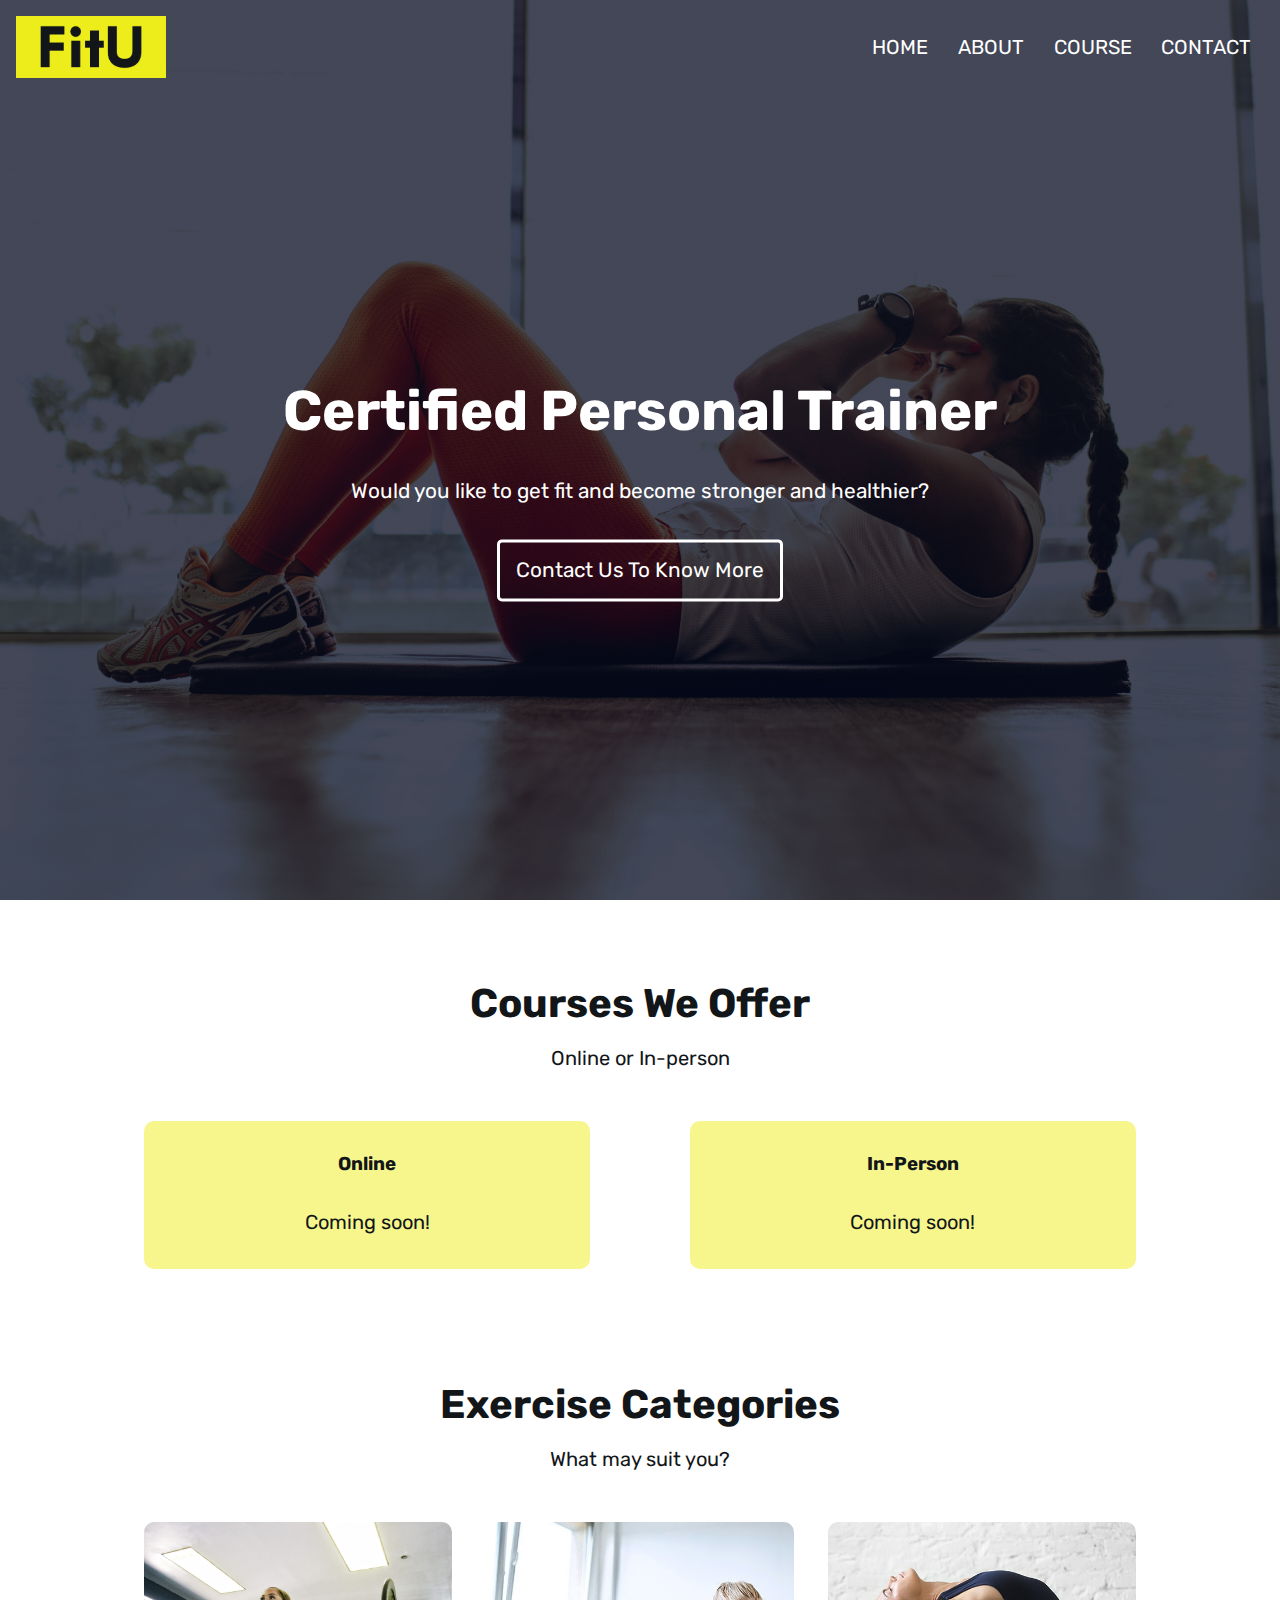
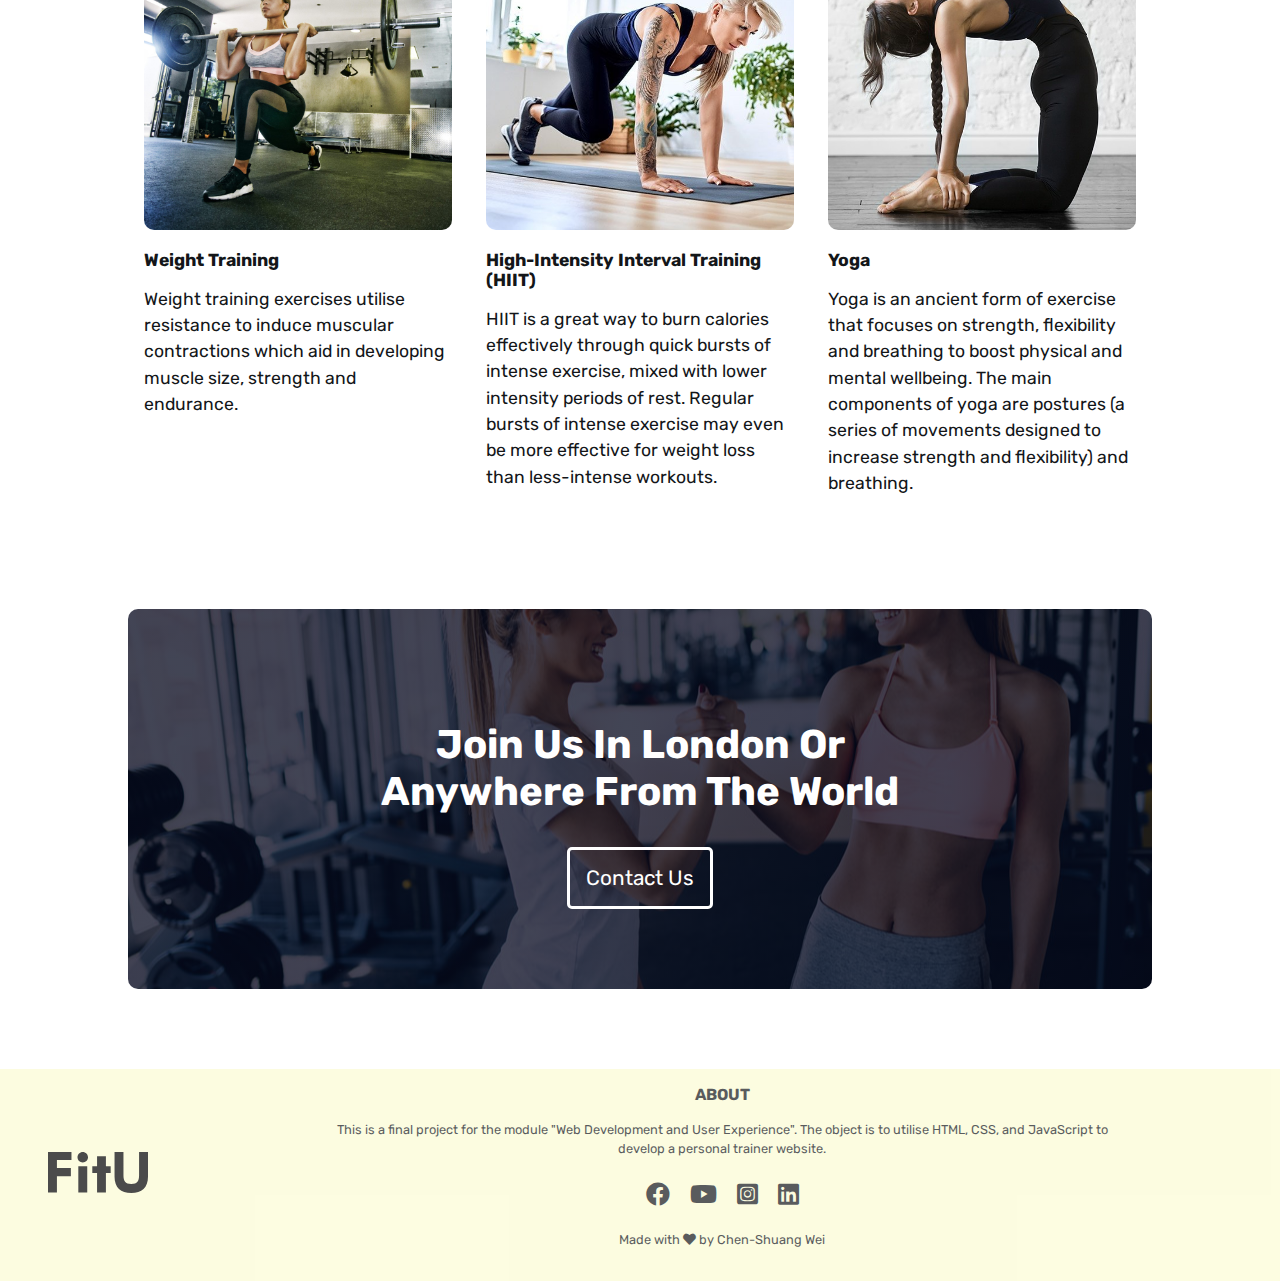
==== index.html @ 9a6e27dc "first commit" ====
<!-- https://www.youtube.com/watch?v=oYRda7UtuhA -->
<!DOCTYPE html>
<html lang="en">
  <head>
    <meta charset="UTF-8" />
    <meta http-equiv="X-UA-Compatible" content="IE=edge" />
    <meta name="viewport" content="width=device-width, initial-scale=1.0" />
    <link rel="stylesheet" href="./styles/styles_g.css" />
    <link rel="preconnect" href="https://fonts.gstatic.com" />
    <link
      href="https://fonts.googleapis.com/css2?family=Rubik:ital,wght@0,300;0,400;0,500;0,600;0,700;1,300;1,400;1,500;1,600;1,700&display=swap"
      rel="stylesheet"
    />
    <link
      href="https://fonts.googleapis.com/icon?family=Material+Icons"
      rel="stylesheet"
    />
    <link
      rel="stylesheet"
      href="https://use.fontawesome.com/releases/v5.15.3/css/all.css"
    />

    <title>Fitness</title>
  </head>
  <body>
    <!------ landing page (header) ------>
    <header classs="banner">
      <nav class="navbar">
        <a href="./index.html"><img src="./images/logo.png" alt="logo" /></a>
        <div class="nav-links" id="navLinks">
          <!-- close menu in samll screen -->
          <span class="material-icons close" onclick="hideMenu()"> close </span>
          <ul>
            <li><a href="./index.html">HOME</a></li>
            <li><a href="./about.html">ABOUT</a></li>
            <li><a href="./course.html">COURSE</a></li>
            <li><a href="./contact.html">CONTACT</a></li>
          </ul>
        </div>
        <!-- show menu burger in samll screen -->
        <span class="material-icons menu" onclick="showMenu()">menu</span>
      </nav>
      <div class="intro">
        <h1 id="intro">Certified Personal Trainer</h1>
        <p id="intro">
          Would you like to get fit and become stronger and healthier?
        </p>
        <a href="./contact.html" class="main-btn">Contact Us To Know More</a>
      </div>
    </header>
    <main>
      <!------ course ------>
      <section class="course">
        <h2>Courses We Offer</h2>
        <p>Online or In-person</p>
        <div class="row">
          <div class="course-col">
            <h3>Online</h3>
            <p>Coming soon!</p>
          </div>
          <div class="course-col">
            <h3>In-Person</h3>
            <p>Coming soon!</p>
          </div>
        </div>
      </section>
      <!------ exercise ------>
      <section class="exercise">
        <h2>Exercise Categories</h2>
        <p>What may suit you?</p>
        <div class="row exercise-row">
          <div class="exercise-col">
            <img src="./images/weight_training.jpg" alt="weight-training" />
            <!-- <div class="layer"> -->
            <h3>Weight Training</h3>
            <!-- </div> -->
            <p>
              Weight training exercises utilise resistance to induce muscular
              contractions which aid in developing muscle size, strength and
              endurance.
            </p>
            <!-- https://www.stgeorges.nhs.uk/wp-content/uploads/2020/11/THE_MUT_01.pdf -->
          </div>
          <div class="exercise-col">
            <img src="./images/hiit.jpg" alt="hiit" />
            <!-- <div class="layer"> -->
            <h3>High-Intensity Interval Training (HIIT)</h3>
            <!-- </div> -->
            <p>
              HIIT is a great way to burn calories effectively through quick
              bursts of intense exercise, mixed with lower intensity periods of
              rest. Regular bursts of intense exercise may even be more
              effective for weight loss than less-intense workouts.
            </p>
            <!-- https://www.livewelldorset.co.uk/articles/nhs-introduction-to-hiit-workouts/ -->
          </div>
          <div class="exercise-col">
            <img src="./images/yoga.jpg" alt="yoga" />
            <!-- <div class="layer"> -->
            <h3>Yoga</h3>
            <!-- </div> -->
            <p>
              Yoga is an ancient form of exercise that focuses on strength,
              flexibility and breathing to boost physical and mental wellbeing.
              The main components of yoga are postures (a series of movements
              designed to increase strength and flexibility) and breathing.
            </p>
            <!-- https://www.nhs.uk/live-well/exercise/guide-to-yoga/ -->
          </div>
        </div>
      </section>
      <!------ contact ------>
      <section class="contact">
        <h2>Join Us In London Or<br />Anywhere From The World</h2>
        <a href="./contact.html" class="main-btn">Contact Us</a>
      </section>
    </main>
    <!------ footer ------>
    <footer class="site-footer">
      <div class="row">
        <div class="footer-col">
          <img
            src="./images/default-monochrome-black.svg"
            alt="footer-logo"
            height="87"
            width="100"
          />
        </div>
        <div class="footer-col footer-col-about">
          <h4>ABOUT</h4>
          <p>
            This is a final project for the module "Web Development and User
            Experience". The object is to utilise HTML, CSS, and JavaScript to
            develop a personal trainer website.
          </p>
          <div class="social-media">
            <i class="fab fa-facebook"></i>
            <i class="fab fa-youtube"></i>
            <i class="fab fa-instagram-square"></i>
            <i class="fab fa-linkedin"></i>
          </div>
          <p>Made with <i class="fas fa-heart"></i> by Chen-Shuang Wei</p>
        </div>
      </div>
    </footer>
    <script src="./scripts/script_g.js"></script>
  </body>
</html>
---- styles/styles_g.css ----
/* applicable for all html elements  */
* {
  margin: 0;
  padding: 0;
  font-family: "Rubik", sans-serif;
  color: #131619;
}

/*------ landing page ------*/
/* add banner (background image) */
header {
  min-height: 100vh;
  width: 100%;
  background-image: linear-gradient(rgba(4, 9, 30, 0.75), rgba(4, 9, 30, 0.75)),
    url(../images/banner.jpg);
  background-position: center;
  background-size: cover;
  position: relative;
}

nav {
  display: flex;
  padding: 1rem;
  justify-content: space-between;
  align-items: center;
}

nav img {
  width: 150px;
}

.nav-links {
  flex: 1;
  text-align: right;
}

.nav-links ul li {
  list-style: none; /* remove bullet points */
  display: inline-block; /* horizontal */
  padding: 0.8rem;
  position: relative;
}

.nav-links ul li a {
  color: white;
  text-decoration: none; /* remove underline */
  font-size: 1.25rem;
}

/* nav bar hover effect: display underline */
.nav-links ul li::after {
  content: "";
  width: 0%;
  height: 4px;
  background-color: #eded1b;
  display: block;
  margin: auto;
}

.nav-links ul li:hover::after {
  width: 100%;
  /* width: max-content; */
}

.intro {
  /*put the intro text in the center of div */
  width: 90%;
  color: white;
  position: absolute;
  top: 50%;
  left: 50%;
  transform: translate(-50%, -50%);
  text-align: center;
  margin-top: 2.5rem;
}
#intro {
  color: white;
}

.intro h1 {
  font-size: 3.5rem;
}

.intro p {
  margin: 1rem;
  font-size: 1.3rem;
  padding: 1rem;
}

.main-btn {
  display: inline-block;
  text-decoration: none;
  color: white;
  border: 3px solid white;
  padding: 1rem;
  font-size: 1.3rem;
  background-color: transparent;
  position: relative;
  cursor: pointer;
  border-radius: 5px;
}

.main-btn:hover {
  border: 3px solid #eded1b;
  background-color: #eded1b;
  color: #131619;
  font-weight: 600;
  transition: 0.3s;
}

nav .material-icons {
  /* no menu icons when in big screen */
  display: none;
}

/*------ course ------*/
.course {
  width: 80%;
  margin: auto;
  text-align: center;
  padding-top: 5rem;
}

h2 {
  font-size: 2.5rem;
  color: #131619;
}

p {
  font-size: 1.25rem;
  color: #131619;
  padding: 1rem;
  line-height: 1.5;
}

.row {
  padding: 1rem;
  display: flex;
  justify-content: space-between;
  align-items: center;
}

.exercise-row {
  align-items: flex-start;
}

.course-col {
  flex-basis: 45%;
  background-color: #eded1b80;
  border-radius: 10px;
  padding: 1rem;
  margin: 1rem 0;
  box-sizing: border-box;
  transition: 0.5s;
}

.course-col:hover {
  box-shadow: 0 0 20px 0 #13161950;
}

h3 {
  padding: 1rem;
}

/*------ exercise ------*/
.exercise {
  width: 80%;
  margin: auto;
  text-align: center;
  padding-top: 5rem;
}

.exercise-col {
  flex-basis: 31%;
  border-radius: 10px;
  margin: 1rem 0;
  text-align: left;
  /* position: relative;
  overflow: hidden; */
}

.exercise-col img {
  width: 100%;
  border-radius: 10px;
}

.exercise-col p {
  padding: 0;
  font-size: 1.1rem;
}

.exercise-col h3 {
  padding: 1rem 0;
  font-size: 1.1rem;
}

/*------ contact ------*/
.contact {
  margin: 5rem auto;
  width: 80%;
  background-image: linear-gradient(rgba(4, 9, 30, 0.75), rgba(4, 9, 30, 0.75)),
    url(../images/contact.jpg);
  background-position: center;
  background-size: cover;
  border-radius: 10px;
  text-align: center;
  padding: 5rem 0;
}

.contact h2 {
  color: white;
  margin: 1rem;
  padding: 1rem;
}

/*------ footer ------*/
.site-footer {
  width: 100%;
  text-align: center;
  margin-top: 1rem;
  background-color: #eded1b30;
  opacity: 0.7;
}
.footer-col {
  margin: 0 2rem;
}

.footer-col-about {
  padding: 0 100px;
}

.site-footer p {
  font-size: 0.8rem;
}

.social-media .fab {
  font-size: 1.5rem;
  cursor: pointer;
  margin: 0 0.5rem;
  padding: 0.5rem 0;
}

/* Screen Sizes 700px and less */
@media (max-width: 700px) {
  .intro h1 {
    font-size: 2rem;
  }
  .intro p {
    margin: 0.8rem;
    font-size: 1rem;
    padding: 0.8rem;
  }
  .main-btn {
    padding: 0.8rem;
    font-size: 1rem;
  }
  .nav-links {
    position: fixed;
    background-color: #eded1b;
    height: 100vh;
    width: 150px;
    top: 0;
    right: -150px; /* menu hidden */
    z-index: 2;
    color: #131619;
    transition: 1s;
  }
  .nav-links ul li {
    display: block;
    padding: 0.5rem;
  }
  .nav-links ul li a {
    color: #131619;
    font-size: 1rem;
  }
  .nav-links ul li::after {
    height: 3px;
    background-color: #9370db;
  }
  nav .material-icons {
    display: inline-block;
    color: #131619;
    margin: 1rem;
    font-size: 2rem;
    cursor: pointer;
  }
  nav .material-icons.menu {
    color: white;
  }
  nav .material-icons.close {
    padding: 1rem;
  }
  .nav-links ul {
    padding: 0 2rem;
  }
  .row {
    flex-direction: column;
  }
  h2 {
    font-size: 1.5rem;
  }
  .footer-col-about {
    padding: 0px;
  }
}
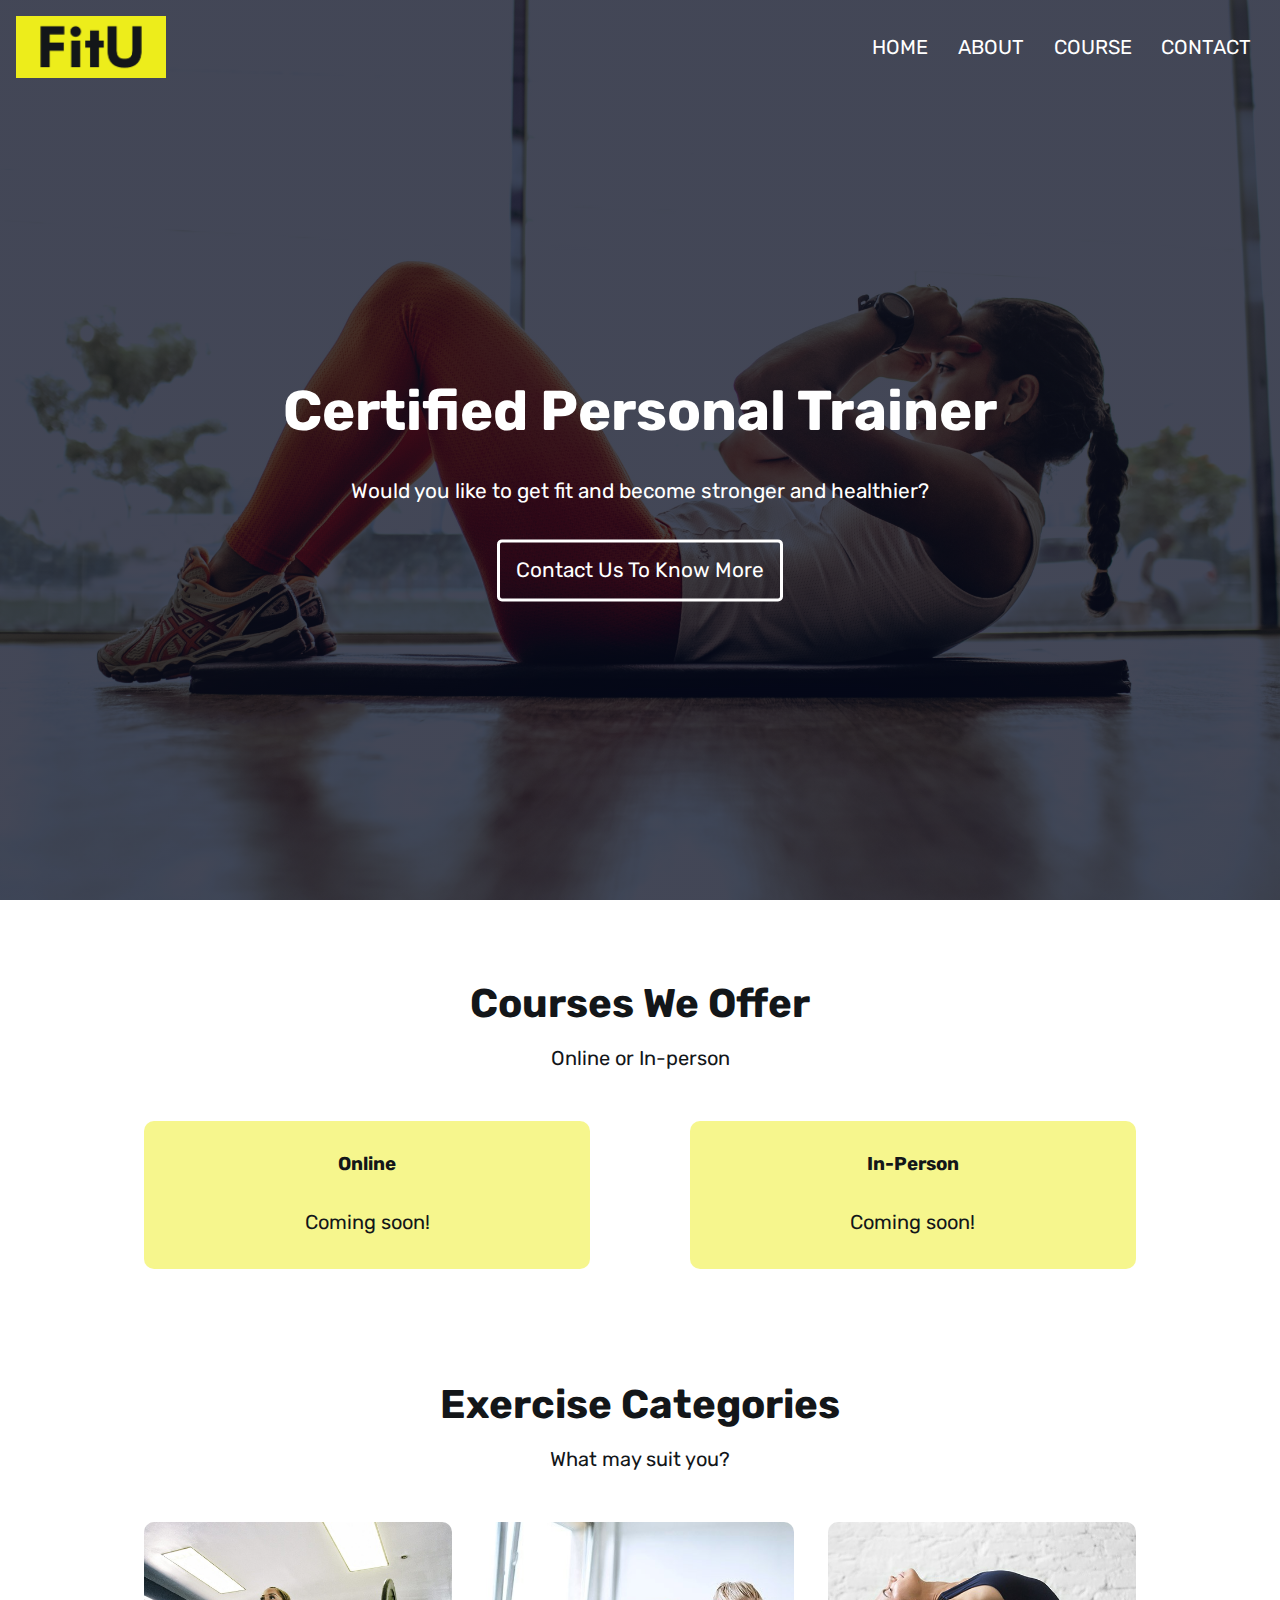
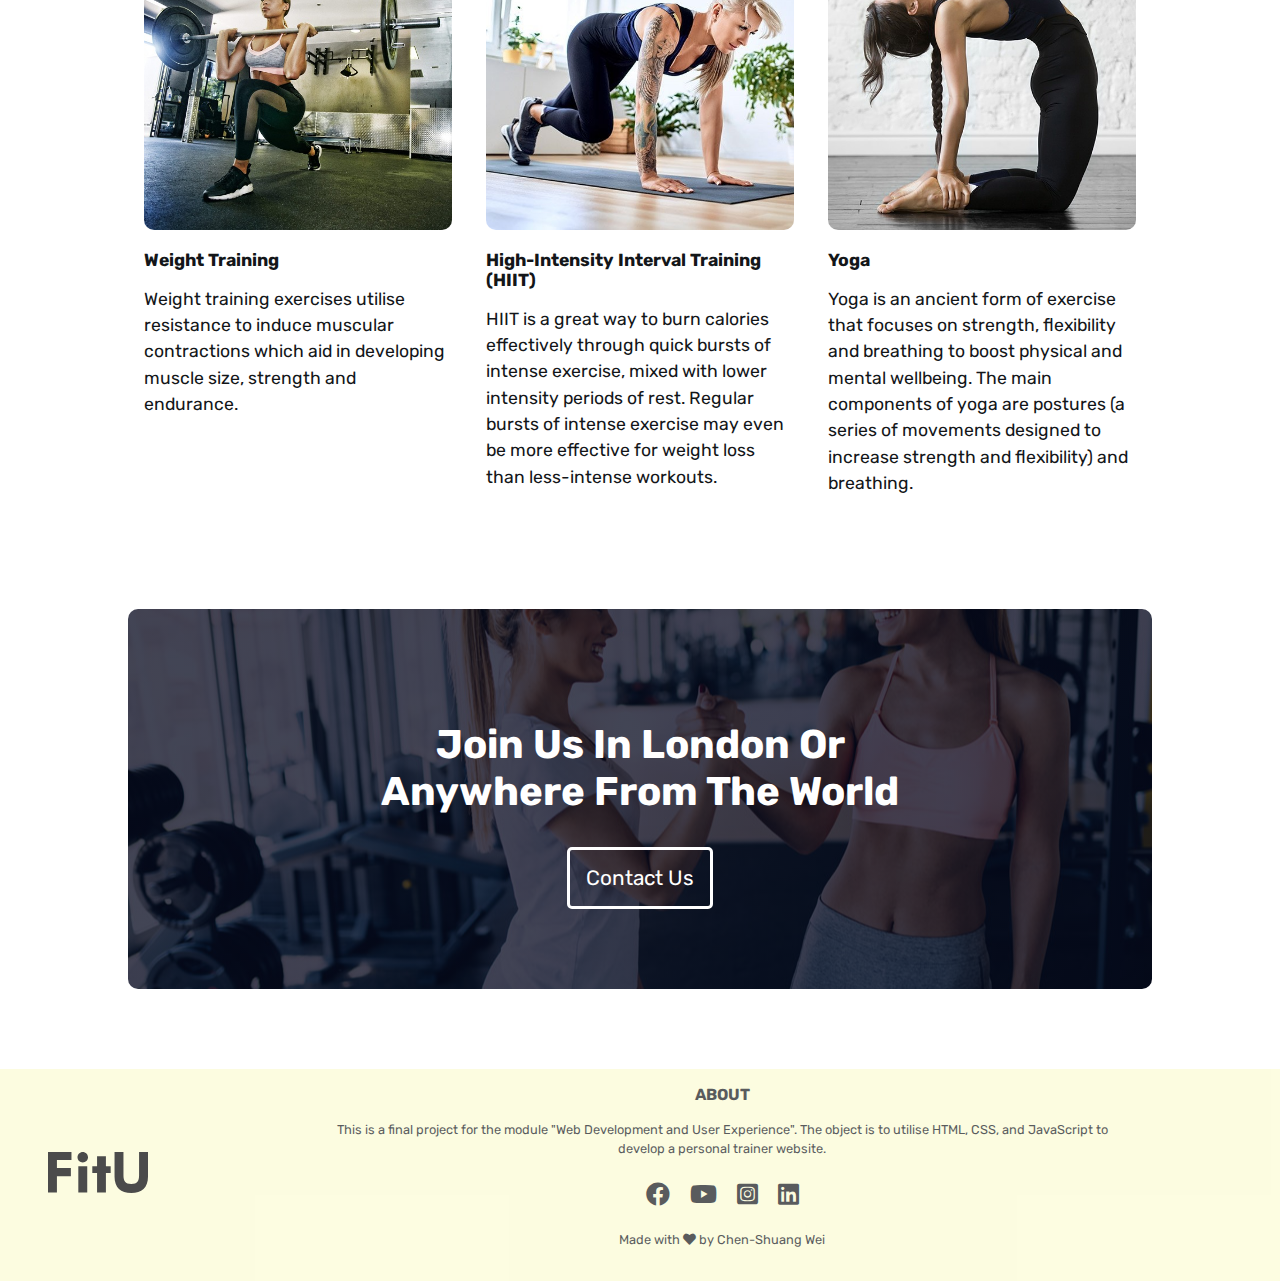
==== commit 4388e72c: "modify typo 'classs', remove ID 'intro', change 'span' to 'artical', change API key" ====
--- a/index.html
+++ b/index.html
@@ -4,6 +4,12 @@
   <head>
     <meta charset="UTF-8" />
     <meta http-equiv="X-UA-Compatible" content="IE=edge" />
+    <meta
+      name="description"
+      content="Web Development and User Experience - Coding Assessment"
+    />
+    <meta name="keywords" content="HTML, CSS, JavaScript" />
+    <meta name="author" content="Chen-Shuang Wei" />
     <meta name="viewport" content="width=device-width, initial-scale=1.0" />
     <link rel="stylesheet" href="./styles/styles_g.css" />
     <link rel="preconnect" href="https://fonts.gstatic.com" />
@@ -24,7 +30,7 @@
   </head>
   <body>
     <!------ landing page (header) ------>
-    <header classs="banner">
+    <header class="banner">
       <nav class="navbar">
         <a href="./index.html"><img src="./images/logo.png" alt="logo" /></a>
         <div class="nav-links" id="navLinks">
@@ -41,10 +47,8 @@
         <span class="material-icons menu" onclick="showMenu()">menu</span>
       </nav>
       <div class="intro">
-        <h1 id="intro">Certified Personal Trainer</h1>
-        <p id="intro">
-          Would you like to get fit and become stronger and healthier?
-        </p>
+        <h1>Certified Personal Trainer</h1>
+        <p>Would you like to get fit and become stronger and healthier?</p>
         <a href="./contact.html" class="main-btn">Contact Us To Know More</a>
       </div>
     </header>
@@ -127,7 +131,7 @@
           />
         </div>
         <div class="footer-col footer-col-about">
-          <h4>ABOUT</h4>
+          <h2>ABOUT</h2>
           <p>
             This is a final project for the module "Web Development and User
             Experience". The object is to utilise HTML, CSS, and JavaScript to
--- a/styles/styles_g.css
+++ b/styles/styles_g.css
@@ -73,15 +73,14 @@
   text-align: center;
   margin-top: 2.5rem;
 }
-#intro {
-  color: white;
-}
 
 .intro h1 {
+  color: white;
   font-size: 3.5rem;
 }
 
 .intro p {
+  color: white;
   margin: 1rem;
   font-size: 1.3rem;
   padding: 1rem;
@@ -229,6 +228,9 @@
   padding: 0 100px;
 }
 
+.site-footer h2 {
+  font-size: 1rem;
+}
 .site-footer p {
   font-size: 0.8rem;
 }
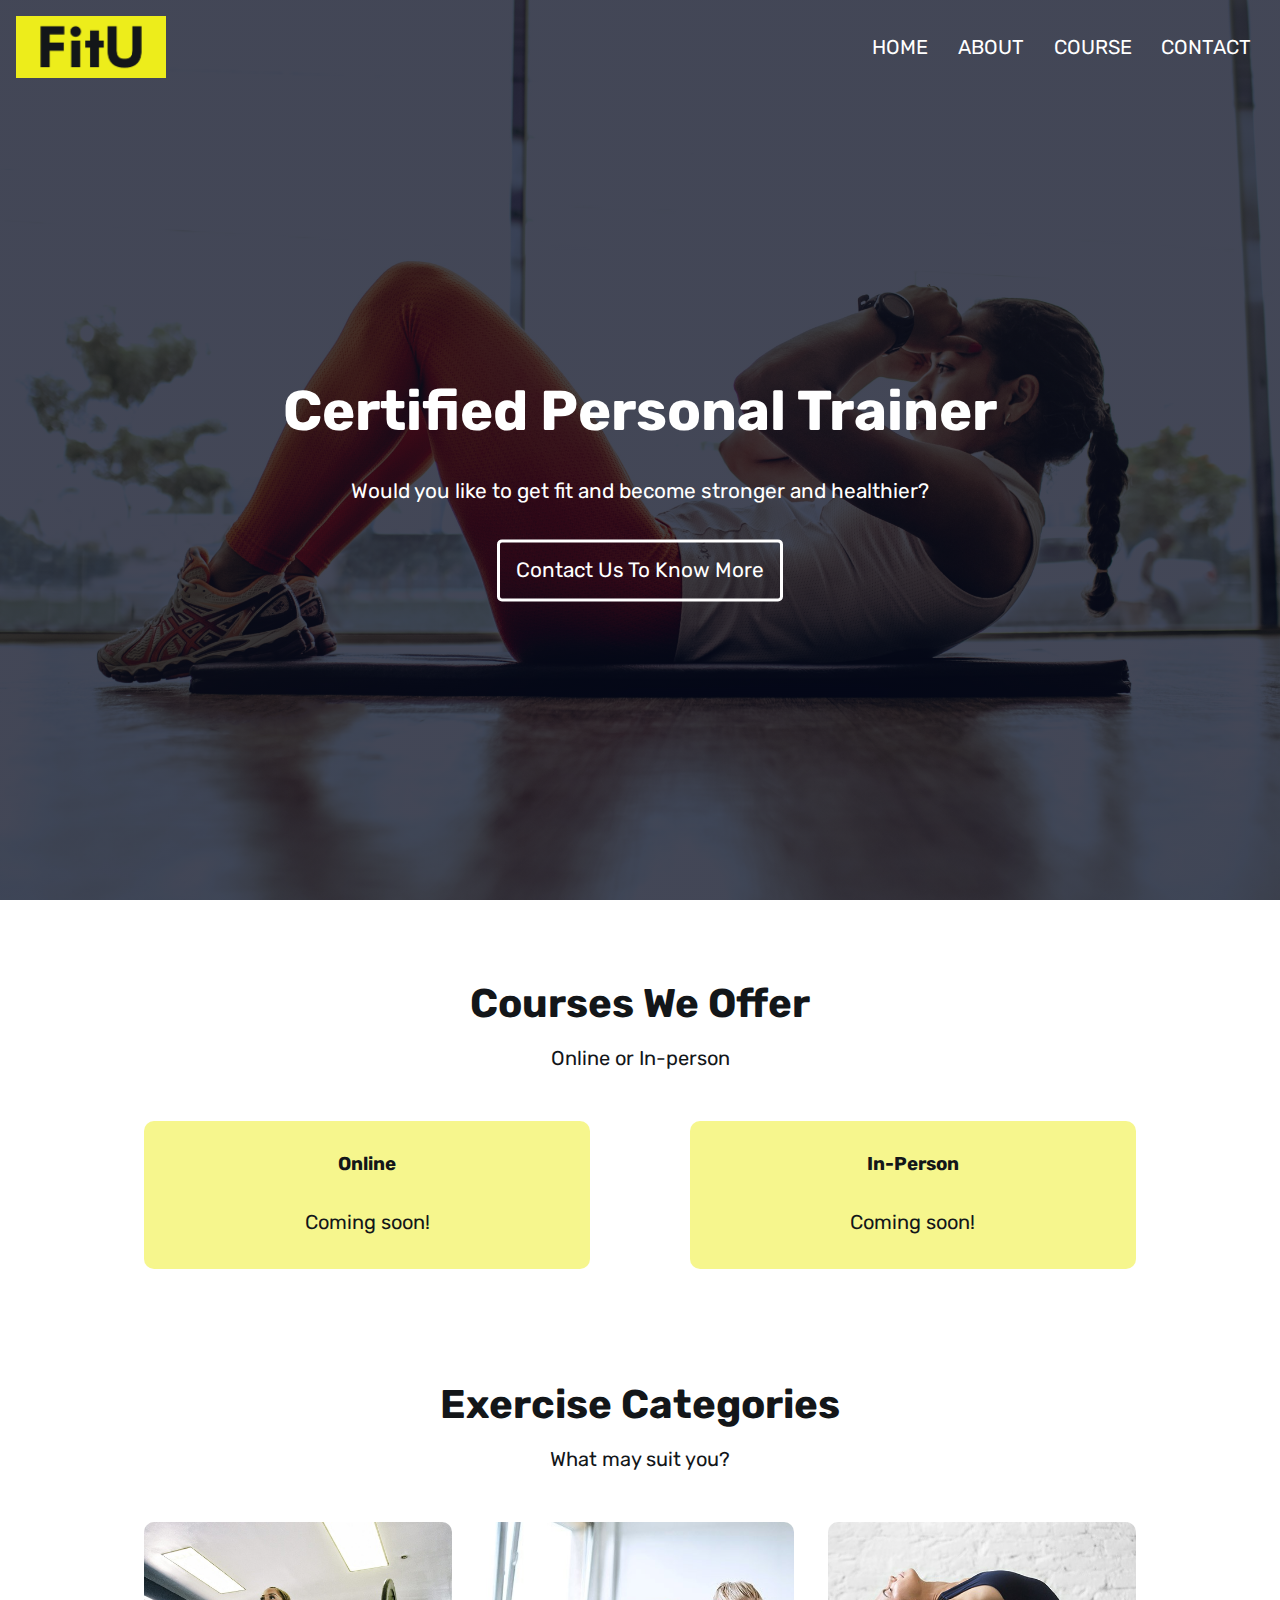
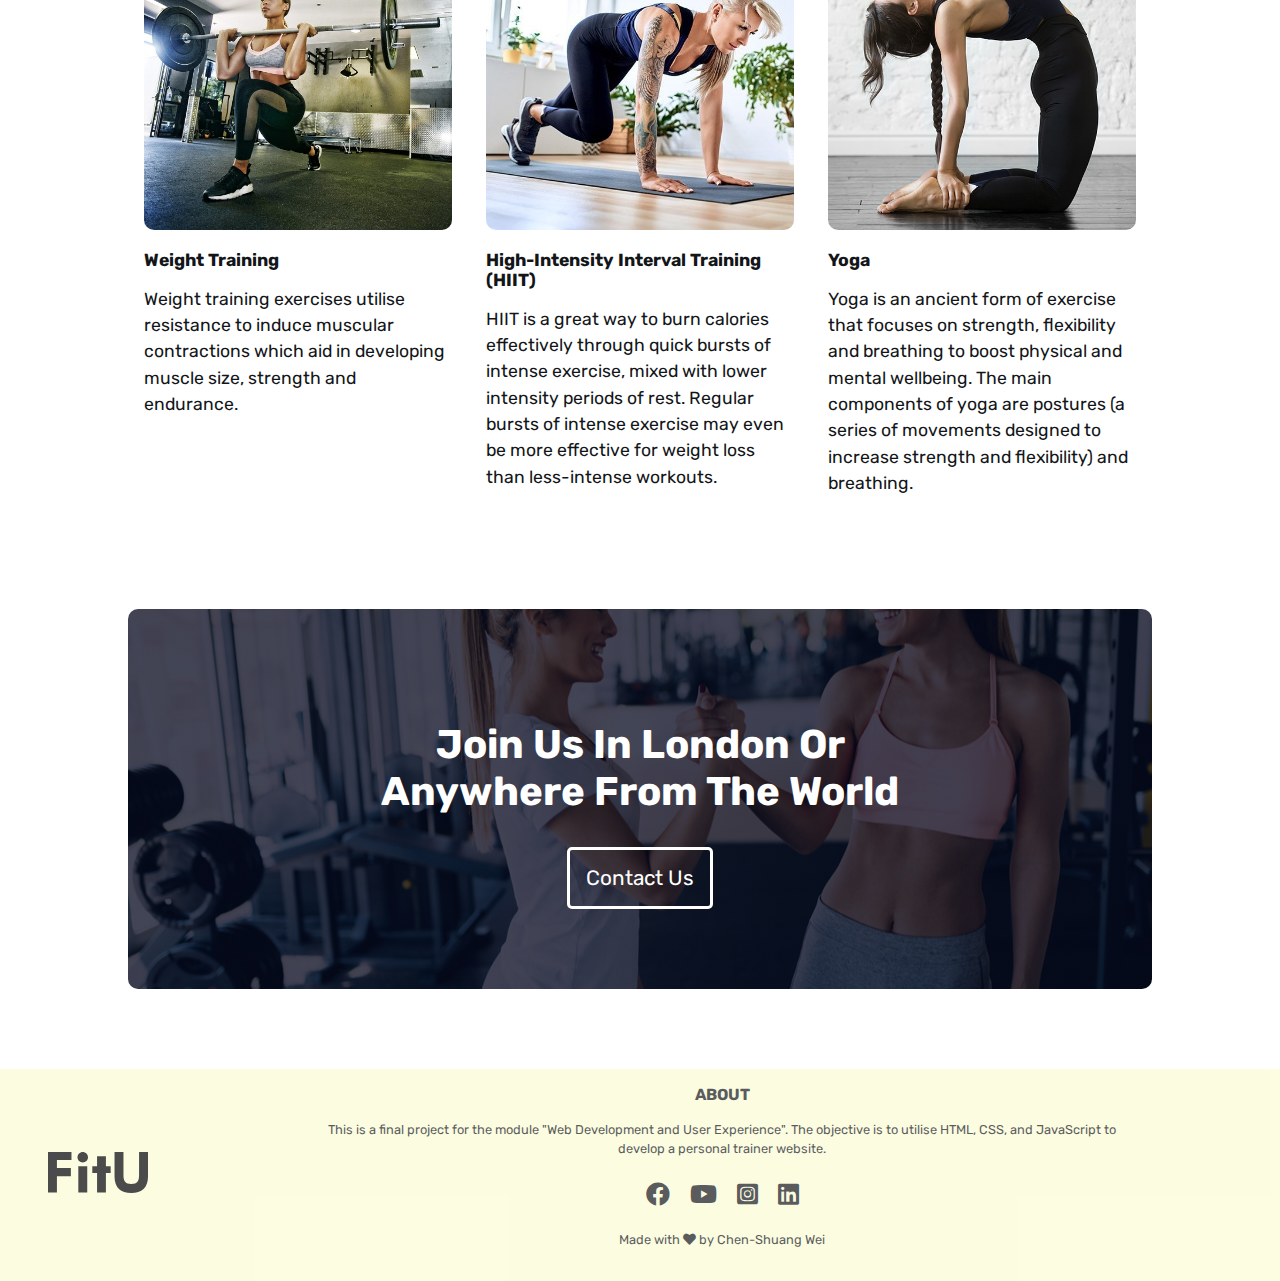
==== commit fde10292: "revise the typo 'object' in footer" ====
--- a/index.html
+++ b/index.html
@@ -134,8 +134,8 @@
           <h2>ABOUT</h2>
           <p>
             This is a final project for the module "Web Development and User
-            Experience". The object is to utilise HTML, CSS, and JavaScript to
-            develop a personal trainer website.
+            Experience". The objective is to utilise HTML, CSS, and JavaScript
+            to develop a personal trainer website.
           </p>
           <div class="social-media">
             <i class="fab fa-facebook"></i>
